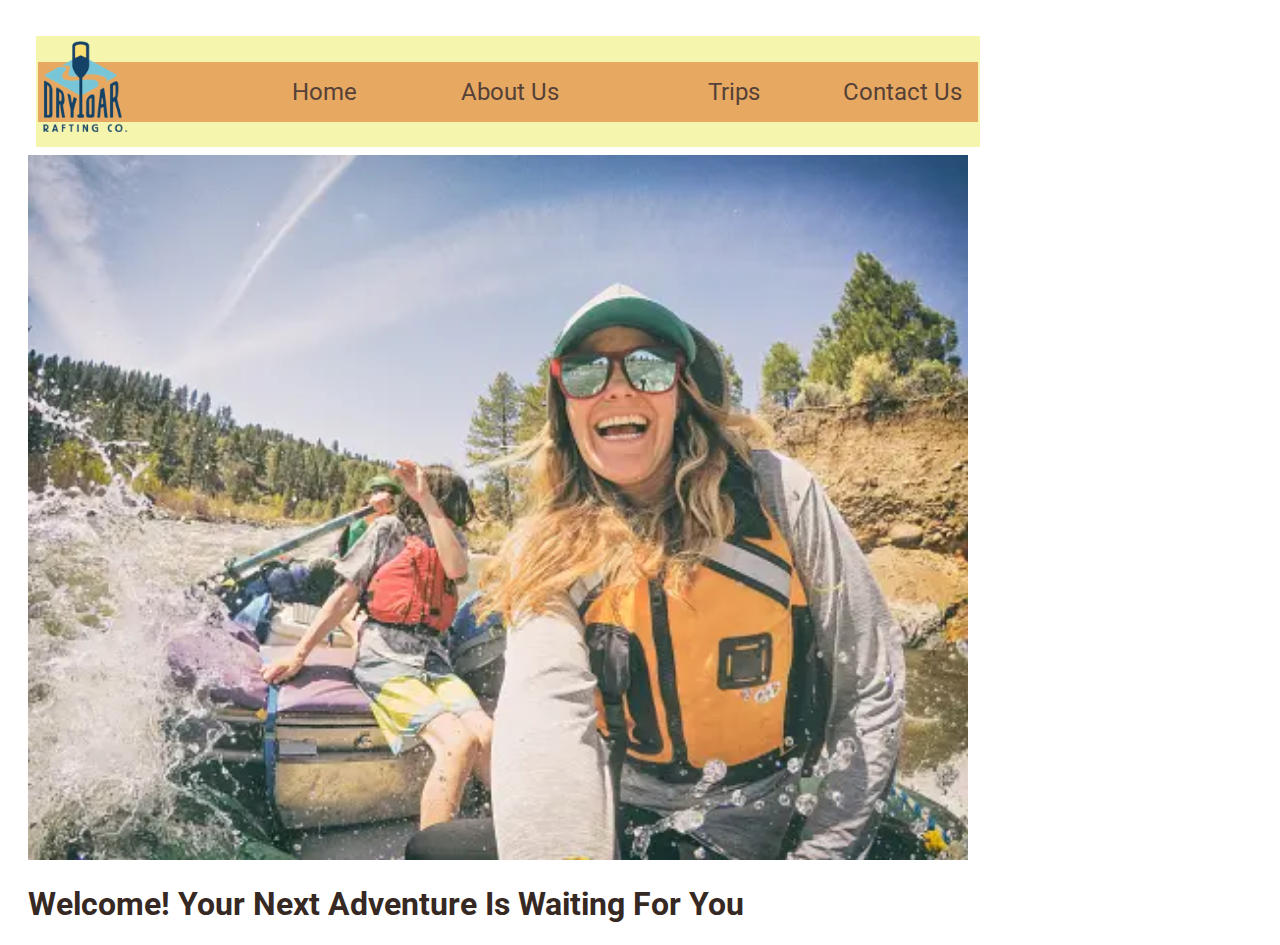
==== wwr/index.html @ 6ffd6bc4 "all changes" ====
<!DOCTYPE html>
<html lang="en">
<head>
    <meta charset="UTF-8">
    <meta name="viewport" content="width=device-width, initial-scale=1.0">
    <title>Home Page</title>
    <meta name="description" content="This is the home page where the client will land to get to know about about company.">
    <meta name="author" content="Matias Gutierrez">
    <link rel="stylesheet" href="styles/rafting.css"></head>
</head>
<body>
    <header>
        <div class="logo">
            <img src="images/logo.png" alt="Rafting Site Logo">
        </div>
        <nav>
            <ul class="navigation">
                <li><a href="index.html">Home</a></li>
                <li><a href="about.html">About Us</a></li>
                <li><a href="trips.html">Trips</a></li>
                <li><a href="contact.html">Contact Us</a></li>
            </ul>
        </nav>
    </header>
    <main>
        <div class="photos img" >    
            <img src="images/happyclient.png" alt="happyclient">
        </div>
        <div>
            <h1> Welcome! Your Next Adventure Is Waiting For You </h1>
        </div>
    </main>
</body>
</html>
---- wwr/styles/rafting.css ----
@import url('https://fonts.googleapis.com/css2?family=Roboto:ital,wght@0,100;0,300;0,400;0,500;0,700;0,900;1,100;1,300;1,400;1,500;1,700;1,900&display=swap');
body {
    font-family: var(--paragraph-font);
    max-width: 960px;
    padding: 20px;
}
:root {
    --primary-color: #362923;
    --secondary-color: #2E86AB;
    --accent1-color: #F6F5AE;
    --accent2-color: #F5F749;

    --heading-font: 'Roboto', serif;
    --paragraph-font: 'Roboto', serif;

    --nav-background-color: #e7a962;
    --nav-link-color: #564138;
    --nav-hover-link-color: #2E86AB;
    --nav-hover-background-color: #f5f79823;
}

h1, h2, p{
    font-family: var(--heading-font);
    color: var(--primary-color);
} /*AQUI VAMOSSS*/

header {
    grid-row-start: 1;
    grid-row-end: 2;
    padding: 0.1rem;
    background-color: var(--accent1-color);
    margin: 0.5rem;
    grid-template-columns: 120px 1fr 2fr;
    align-items: center;
    max-width: 1000px;
}

.logo img {
    float: left;
    width: 93px;
    height: auto;
}

.photos img {
    width: 940px;
    height: auto;
}

.rectangle-5 {
	width: 158px;
	height: 27px;
	padding: 8px 8px 8px 8px;
	background: #FFFFFF;
	color: #000000;
	border-color: #000000;
	border-width: 1px;
	border-style: solid;
	font-family: "Roboto Serif";
	font-weight: 400;
	font-size: 14px;
	line-height: 1.3;
	text-align: center;
}

.map-1 {
    width: 269px;
    height: 269px;
    background: #E6E6E6;
    border-color: #AAAAAA;
    border-width: 1px;
  }


.circle-3 {
	width: 82px;
	height: 82px;
	background: #FFFFFF;
	border-color: #000000;
	border-width: 1px;
	border-style: solid;
}

.circle-1 {
	width: 82px;
	height: 82px;
	background: #FFFFFF;
	border-color: #000000;
	border-width: 1px;
	border-style: solid;
}

.circle-5 {
	width: 82px;
	height: 82px;
	background: #FFFFFF;
	border-color: #000000;
	border-width: 1px;
	border-style: solid;
}

p {
    padding: 25px;
}

nav {
    background-color: var(--nav-background-color);
    font-size: 1.5rem;
    text-align: right
}

.navigation {
    display: flex;
    list-style: none;
}

.navigation li {
    flex: 1 1 100%
}

.navigation a {
	display: block;
	color: var(--nav-link-color);
    text-decoration: none;
}

nav a {
    display: block;
    color: var(--nav-link-color);
    text-decoration: none;
    padding: 1rem;
}
nav a:link, nav a:visited {
    color: var(--nav-link-color);
}
nav a:hover {
    color:var(--nav-hover-background-color);
    background-color: var(--nav-hover-background-color);
}

main {
    grid-row-start: 2;
    grid-row-end: 3;
}

h1, article {
    display: block;
    width: 100%;
    height: auto;
    float: left;
}

figure {
    border: thin #c0c0c0 solid;
    display: flex;
    flex-flow: column;
    padding: 5px;
    max-width: 220px;
    margin: auto;
  }
  
  figcaption {
    background-color: #222;
    color: #fff;
    font: italic smaller sans-serif;
    padding: 3px;
    text-align: center;
  }

/*
img {
    max-width: 220px;
    max-height: 150px;
}*/

.moquplogo {
    width: 42px;
    height: auto;
}


footer {
    grid-row-start: 3;
    grid-row-end: 4;
    font-size: 0.5px;
    text-align: right
}
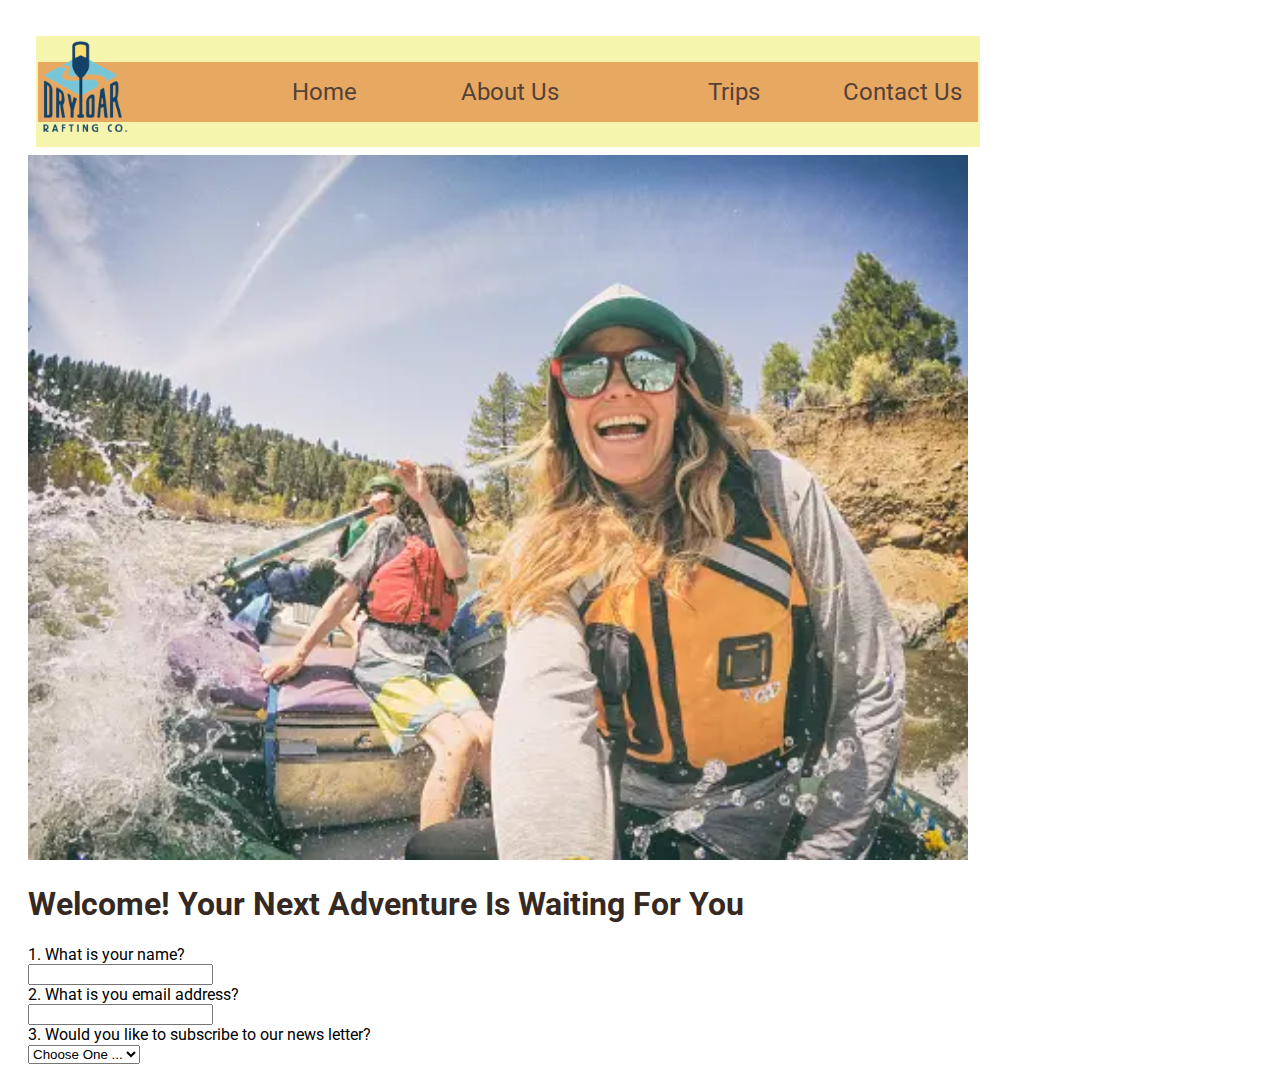
==== commit 7f9da64a: "changes" ====
--- a/wwr/index.html
+++ b/wwr/index.html
@@ -29,6 +29,40 @@
         <div>
             <h1> Welcome! Your Next Adventure Is Waiting For You </h1>
         </div>
+        <form>
+            <label for="q1">1. What is your name?</label><br>
+            <input type="text" id="q1" name="q1"><br>
+            <label for="q2">2. What is you email address?</label><br>
+            <input type="text" id="q2" name="q3"><br>
+            <label for="q3">3. Would you like to subscribe to our news letter?</label><br>
+            <select id="q3" name="q3">
+              <option value="" selected disabled>Choose One ...</option>
+              <option value="Yes">Yes</option>
+              <option value="Not, for now">'Not, for now'</option>
+            <button type="submit">Submit Anwsers</button>
+        </form>
+        <div class="threeimagesrow">
+            <img src="images/image1.png" alt="Marcus">
+            <img src="images/image2.png" alt="Sebastian">
+            <img src="images/image3.png" alt="Carola">
+        </div>
     </main>
+    <footer>
+        <nav class="navigation">
+            <p>&copy;2024 - Gutierrez' Rafting Club - Matias Gutierrez</p>
+            <a href="https://www.facebook.com/matias.gutierrez.albarracin">
+                <img src="images/facebook.svg" alt="Facebook">
+            </a>
+            <a href="https://twitter.com">
+                <img src="images/twitter.svg" alt="Twitter">
+            </a>
+            <a href="https://www.instagram.com/matias18gutierrez/">
+                <img src="images/instagram.svg" alt="Instagram">
+            </a>
+            <a href="https://app.moqups.com/Nodcziowkr4POnSLKdJb5eOtX9OYIobU/edit/page/ad64222d5">
+                <img src="images/moquplogo.png" alt="moqups" class="moquplogo">
+            </a>
+        </nav>
+    </footer>
 </body>
 </html>--- a/wwr/styles/rafting.css
+++ b/wwr/styles/rafting.css
@@ -177,6 +177,18 @@
     height: auto;
 }
 
+.threeimagesrow {
+    display: flex;
+    padding: 5px;
+    max-width: 3 fr;
+    margin: auto;
+    grid-template-rows: 1fr 1fr 1fr;
+}
+.threeimagesrow img {
+    float: left;
+    width: 220px;
+    height: auto;
+}
 
 footer {
     grid-row-start: 3;
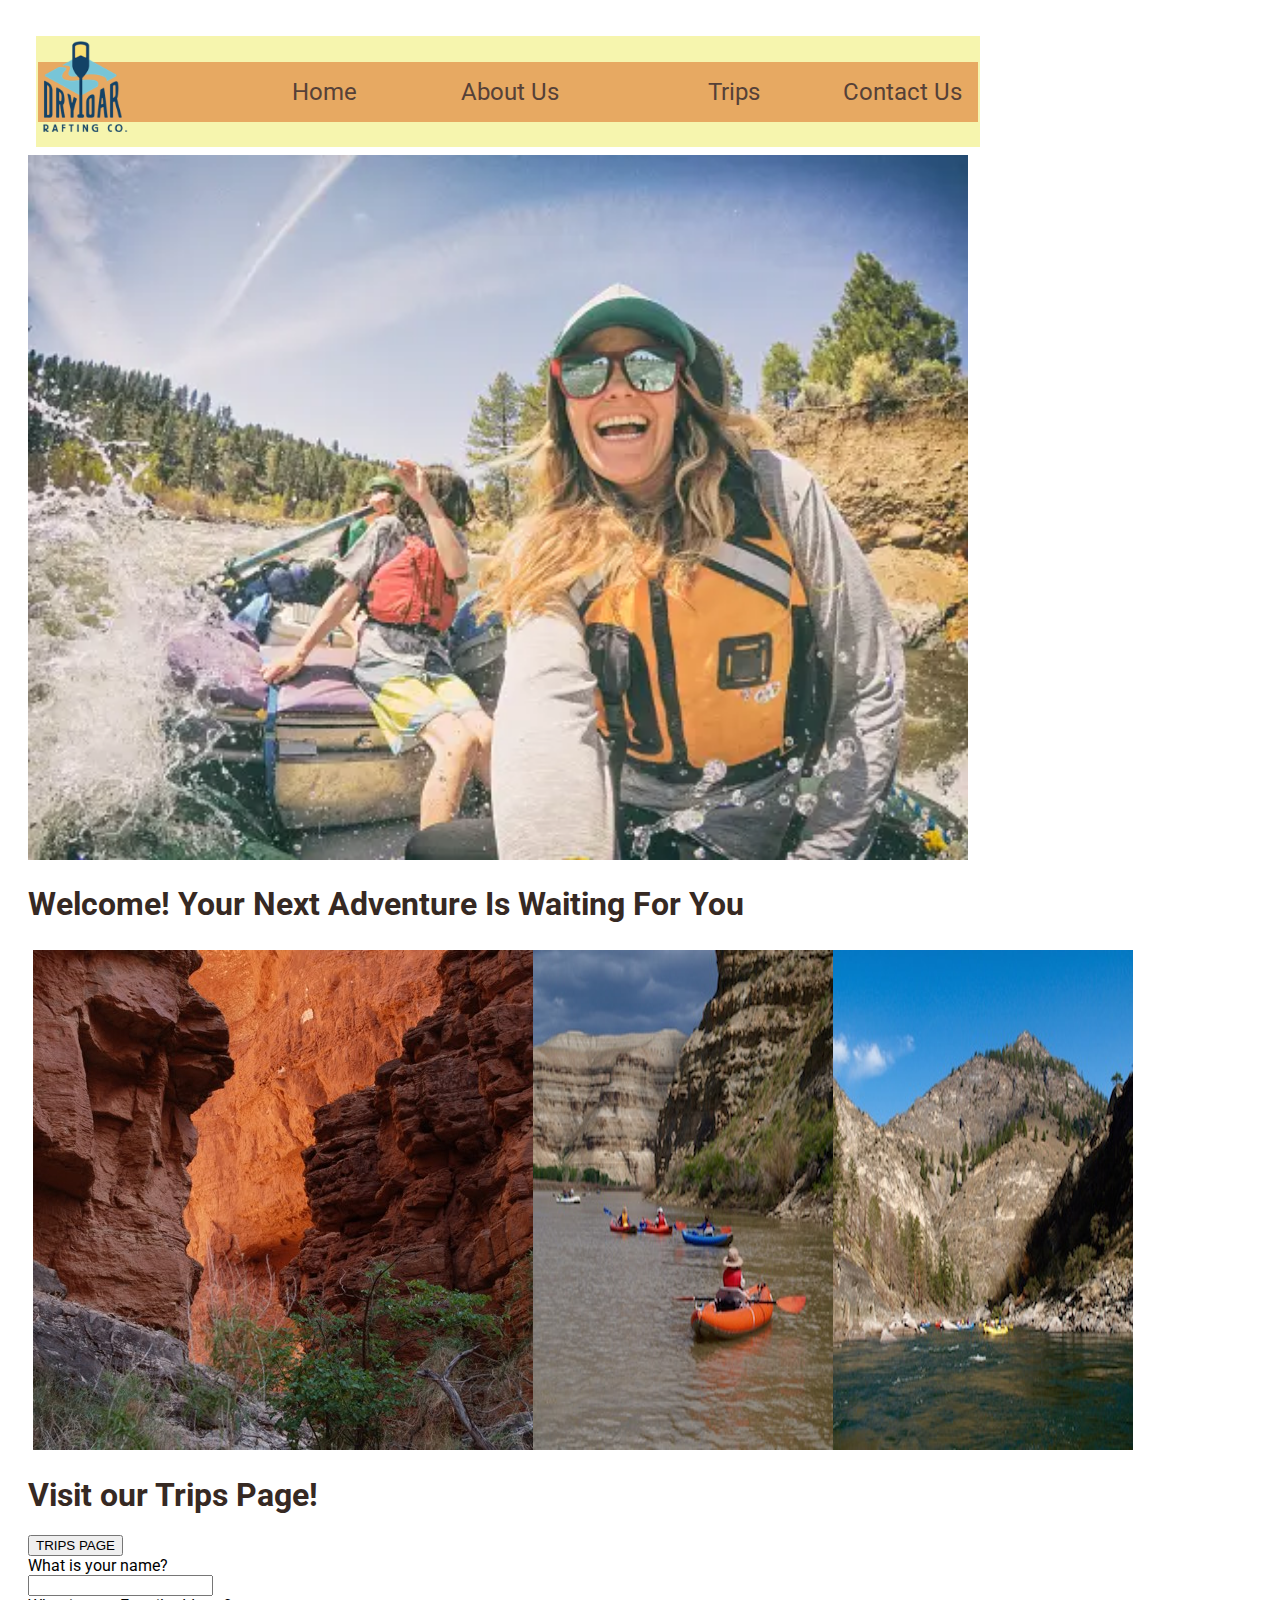
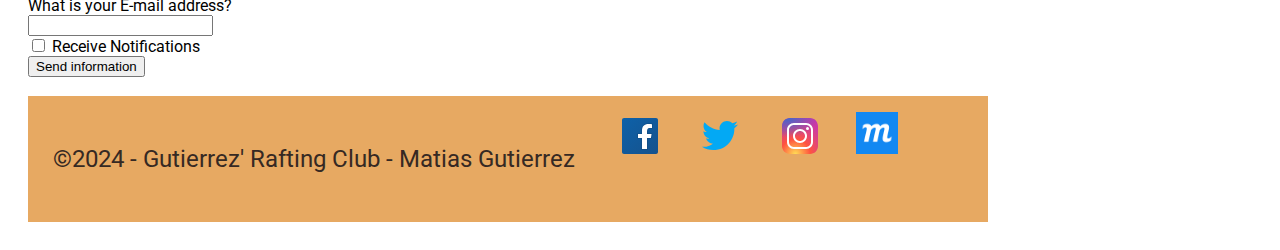
==== commit 3f0276e9: "completeeeed" ====
--- a/wwr/index.html
+++ b/wwr/index.html
@@ -1,68 +1,76 @@
 <!DOCTYPE html>
-<html lang="en">
-<head>
-    <meta charset="UTF-8">
-    <meta name="viewport" content="width=device-width, initial-scale=1.0">
-    <title>Home Page</title>
-    <meta name="description" content="This is the home page where the client will land to get to know about about company.">
-    <meta name="author" content="Matias Gutierrez">
-    <link rel="stylesheet" href="styles/rafting.css"></head>
-</head>
-<body>
-    <header>
-        <div class="logo">
-            <img src="images/logo.png" alt="Rafting Site Logo">
+<html lang="en-US">
+    <head>
+        <meta charset="utf-8">
+        <meta name="viewport" content="width=device-width, initial-scale=1">
+        <title>Contact Gutierrez' Rafting Club</title>
+        <meta name="description" content="This is the Contact site that will help client get more information about us.">
+        <meta name="author" content="Matias Gutierrez">
+        <link rel="stylesheet" href="styles/rafting.css"></head>
+    <body>
+        <div class="page">
+            <header>
+                <div class="logo">
+                    <img src="images/logo.png" alt="Rafting Site Logo">
+                </div>
+                <nav>
+                    <ul class="navigation">
+                        <li><a href="http://127.0.0.1:5500/wwr/index.html">Home</a></li>
+                        <li><a href="http://127.0.0.1:5500/wwr/about.html">About Us</a></li>
+                        <li><a href="http://127.0.0.1:5500/wwr/trips.html">Trips</a></li>
+                        <li><a href="http://127.0.0.1:5500/wwr/contact.html">Contact Us</a></li>
+                    </ul>
+                </nav>
+            </header>
+            <main>
+                <div class="photos img" >    
+                    <img src="images/happyclient.png" alt="happyclient">
+                </div>
+                <div>
+                    <h1> Welcome! Your Next Adventure Is Waiting For You </h1>
+                </div>
+                <div class="threeimagesrow">
+                    <img src="images/image1.png" alt="image1">
+                    <img src="images/image2.png" alt="image2">
+                    <img src="images/image3.png" alt="image3">
+                </div>
+                <h1>Visit our Trips Page!</h1>
+                <button onclick="redirectToURL()">TRIPS PAGE</button>
+                <script>
+                    function redirectToURL() {
+                        window.location.href = "http://127.0.0.1:5500/wwr/trips.html";
+                        }
+                </script>
+                <form>
+                <label for="q1">What is your name?</label><br>
+                <input type="text" id="q1" name="q1"><br>
+                <label for="q2">What is your E-mail address?</label><br>
+                <input type="text" id="q2" name="q2"><br>
+                <label>
+                    <input type="checkbox" name="q4" id="q4" value="receive"> Receive Notifications
+                </label><br>
+                <label>
+                <input type="submit" value="Send information" id="q5"><br>
+                </label><br>
+                </form>
+            </main>
+            <footer>
+                <nav class="navigation">
+                    <p>&copy;2024 - Gutierrez' Rafting Club - Matias Gutierrez</p>
+                    <a href="https://www.facebook.com/matias.gutierrez.albarracin">
+                        <img src="images/facebook.svg" alt="Facebook">
+                    </a>
+                    <a href="https://twitter.com">
+                        <img src="images/twitter.svg" alt="Twitter">
+                    </a>
+                    <a href="https://www.instagram.com/matias18gutierrez/">
+                        <img src="images/instagram.svg" alt="Instagram">
+                    </a>
+                    <a href="https://app.moqups.com/Nodcziowkr4POnSLKdJb5eOtX9OYIobU/edit/page/ad64222d5">
+                        <img src="images/moquplogo.png" alt="moqups" class="moquplogo">
+                    </a>
+                </nav>
+            </footer>
         </div>
-        <nav>
-            <ul class="navigation">
-                <li><a href="index.html">Home</a></li>
-                <li><a href="about.html">About Us</a></li>
-                <li><a href="trips.html">Trips</a></li>
-                <li><a href="contact.html">Contact Us</a></li>
-            </ul>
-        </nav>
-    </header>
-    <main>
-        <div class="photos img" >    
-            <img src="images/happyclient.png" alt="happyclient">
-        </div>
-        <div>
-            <h1> Welcome! Your Next Adventure Is Waiting For You </h1>
-        </div>
-        <form>
-            <label for="q1">1. What is your name?</label><br>
-            <input type="text" id="q1" name="q1"><br>
-            <label for="q2">2. What is you email address?</label><br>
-            <input type="text" id="q2" name="q3"><br>
-            <label for="q3">3. Would you like to subscribe to our news letter?</label><br>
-            <select id="q3" name="q3">
-              <option value="" selected disabled>Choose One ...</option>
-              <option value="Yes">Yes</option>
-              <option value="Not, for now">'Not, for now'</option>
-            <button type="submit">Submit Anwsers</button>
-        </form>
-        <div class="threeimagesrow">
-            <img src="images/image1.png" alt="Marcus">
-            <img src="images/image2.png" alt="Sebastian">
-            <img src="images/image3.png" alt="Carola">
-        </div>
-    </main>
-    <footer>
-        <nav class="navigation">
-            <p>&copy;2024 - Gutierrez' Rafting Club - Matias Gutierrez</p>
-            <a href="https://www.facebook.com/matias.gutierrez.albarracin">
-                <img src="images/facebook.svg" alt="Facebook">
-            </a>
-            <a href="https://twitter.com">
-                <img src="images/twitter.svg" alt="Twitter">
-            </a>
-            <a href="https://www.instagram.com/matias18gutierrez/">
-                <img src="images/instagram.svg" alt="Instagram">
-            </a>
-            <a href="https://app.moqups.com/Nodcziowkr4POnSLKdJb5eOtX9OYIobU/edit/page/ad64222d5">
-                <img src="images/moquplogo.png" alt="moqups" class="moquplogo">
-            </a>
-        </nav>
-    </footer>
-</body>
+    </body>
 </html>--- a/wwr/styles/rafting.css
+++ b/wwr/styles/rafting.css
@@ -44,6 +44,7 @@
 .photos img {
     width: 940px;
     height: auto;
+
 }
 
 .rectangle-5 {
@@ -183,16 +184,48 @@
     max-width: 3 fr;
     margin: auto;
     grid-template-rows: 1fr 1fr 1fr;
-}
-.threeimagesrow img {
+
+}
+/*.threeimagesrow img {
     float: left;
     width: 220px;
     height: auto;
+    border-radius: 20px;
+    padding: 1rem;
 }
 
 footer {
     grid-row-start: 3;
     grid-row-end: 4;
     font-size: 0.5px;
-    text-align: right
-}
+    text-align: right;
+    
+}*/
+
+.threeimages {
+    position: relative;
+
+}
+.threeimages img {
+    position: absolute;
+    height: 15rem;
+    z-index: -1;
+    border-radius: 20px;
+}
+
+.threeimages h1 {
+    position: absolute;
+    z-index: 1;
+    margin-left: 10%;
+    background-color: rgba(255, 255, 255, 0.4);
+    width: auto;
+}
+
+.threeimages p {
+    z-index: 1;
+    border: auto;
+    margin-top: 40%;
+    background-color: rgba(255, 255, 255, 0.4);
+    height: 4rem;
+    font-size: 0.7rem;
+}
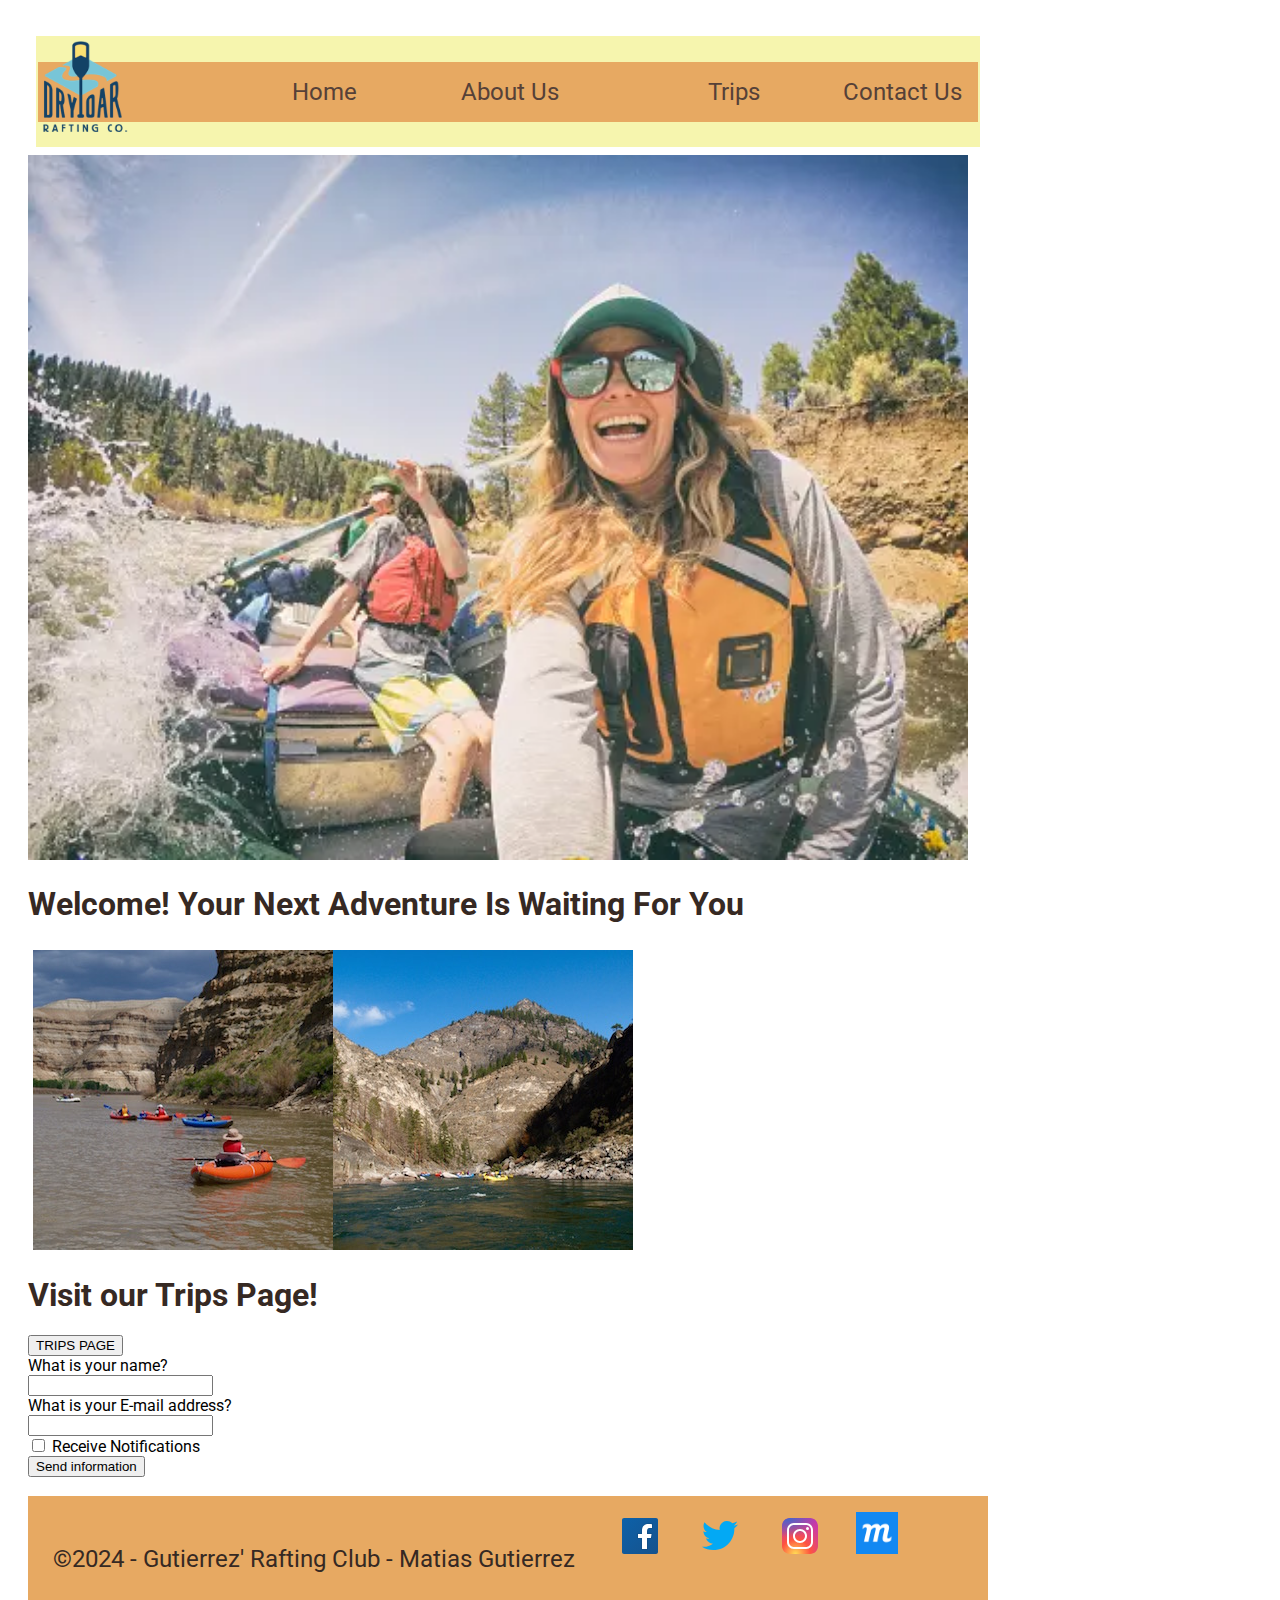
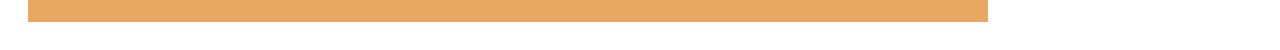
==== commit 3bf0b41f: "2 images" ====
--- a/wwr/index.html
+++ b/wwr/index.html
@@ -29,8 +29,7 @@
                 <div>
                     <h1> Welcome! Your Next Adventure Is Waiting For You </h1>
                 </div>
-                <div class="threeimagesrow">
-                    <img src="images/image1.png" alt="image1">
+                <div class="threeimagesrow">                  
                     <img src="images/image2.png" alt="image2">
                     <img src="images/image3.png" alt="image3">
                 </div>
